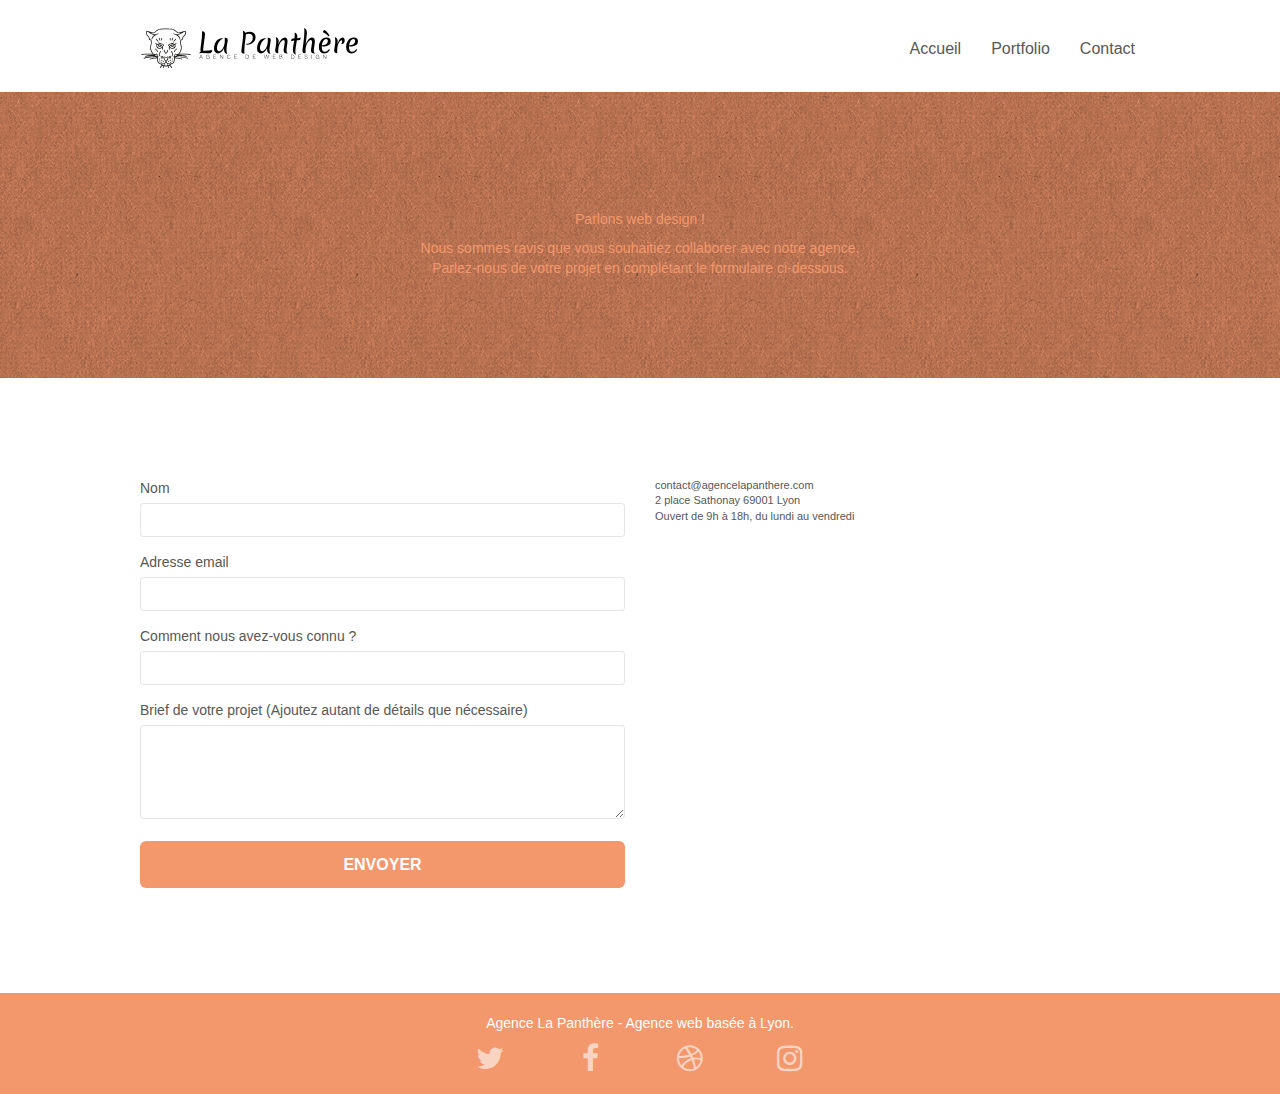
==== contact.html @ f2f7e31d "Ajout et modification" ====
<!doctype html>
<html lang="Default">

<head>
	<meta charset="utf-8">
	<meta name="keywords" content="contact, contacter, nous contacter, en savoir plus, lyon, web design ">
	<meta name="description" content="">
	<meta name="viewport" content="width=device-width, initial-scale=1.0, viewport-fit=cover">
	<link rel="shortcut icon" type="image/png" href="img/favicon.jpg">

	<link rel="stylesheet" type="text/css" href="css/bootstrap.css">
	<link rel="stylesheet" type="text/css" href="css/style.css">
	<link rel="stylesheet" type="text/css" href="css/font-awesome.css">
	<link rel="stylesheet" type="text/css" href="css/et-line.css">


	<script src="./js/jquery-2.1.0.js"></script>
	<script src="./js/bootstrap.js"></script>
	<script src="./js/blocs.js"></script>
	<script src="./js/jqBootstrapValidation.js"></script>
	<script src="./js/formHandler.js"></script>
	<title>Contact</title>


	<!-- Analytics -->

	<!-- Analytics END -->

</head>

<body>
	<!-- Principal conteneur -->
	<div class="page-container">

		<!-- bloc-0 -->
		<div class="bloc bgc-white l-bloc " id="bloc-0">
			<div class="container bloc-sm">
				<nav class="navbar row">
					<div class="navbar-header">
						<a class="navbar-brand" href="index.html"><img src="img/agence-la-panthere-monochrome.svg"
								alt="atlanta web design logo" height="40" /></a>
						<button id="nav-toggle" type="button" class="ui-navbar-toggle navbar-toggle"
							data-toggle="collapse" data-target=".navbar-1">
							<span class="sr-only">Toggle navigation</span><span class="icon-bar"></span><span
								class="icon-bar"></span><span class="icon-bar"></span>
						</button>
					</div>
					<div class="collapse navbar-collapse navbar-1 special-dropdown-nav">
						<ul class="site-navigation nav navbar-nav">
							<li>
								<a href="index.html">Accueil</a>
							</li>
							<li>
								<a href="portfolio.html">Portfolio</a>
							</li>
							<li>
								<a href="contact.html">Contact</a>
							</li>
						</ul>
					</div>
				</nav>
			</div>
		</div>
		<!-- bloc-0 END -->

		<!-- bloc-6 -->
		<div class="bloc bg-dots-bg bg-repeat bgc-atomic-tangerine d-bloc bloc-bg-texture texture-paper" id="bloc-6">
			<div class="container bloc-lg">
				<div class="row">
					<div class="col-sm-12">
						<h1 class="text-center hero-bloc-text tc-white">
							Parlons web design !
						</h1>
						<p class="text-center mg-lg tc-white tight-width-whitespace">
							Nous sommes ravis que vous souhaitiez collaborer avec notre agence.<br>
							Parlez-nous de votre projet en complétant le formulaire ci-dessous.
						</p>
					</div>
				</div>
			</div>
		</div>
		<!-- bloc-6 END -->

		<!-- bloc-7 -->
		<div class="bloc bgc-white l-bloc" id="bloc-7">
			<div class="container bloc-lg">
				<div class="row">
					<div class="col-sm-6">
						<form id="form_1" novalidate success-msg="Your message has been sent."
							fail-msg="Sorry it seems that our mail server is not responding, Sorry for the inconvenience!">
							<div class="form-group">
								<label>
									Nom
								</label>
								<input id="name" class="form-control" required />
							</div>
							<div class="form-group">
								<label>
									Adresse email
								</label>
								<input id="email" class="form-control" type="email" required />
							</div>
							<div class="form-group">
								<label>
									Comment nous avez-vous connu ?
								</label>
								<input class="form-control" type="email" required id="input_504" />
							</div>
							<div class="form-group">
								<label>
									Brief de votre projet (Ajoutez autant de détails que nécessaire)<br>
								</label><textarea id="message" class="form-control" rows="4" cols="50"
									required></textarea>
							</div>
							<button class="bloc-button btn btn-lg btn-block cta-hero btn-atomic-tangerine"
								type="submit">
								Envoyer
							</button>
						</form>
					</div>
					<div class="col-sm-6">
						<p>
							contact@agencelapanthere.com<br>2 place Sathonay 69001 Lyon<br>Ouvert de 9h à 18h, du lundi
							au vendredi<br>
						</p>
					</div>
				</div>
			</div>
		</div>
		<!-- bloc-7 END -->

		<!-- ScrollToTop Button -->
		<a class="bloc-button btn btn-d scrollToTop" onclick="scrollToTarget('1')"><span
				class="fa fa-chevron-up"></span></a>
		<!-- ScrollToTop Button END-->


		<!-- Footer - bloc-8 -->
		<div class="bloc bgc-atomic-tangerine d-bloc" id="bloc-8">
			<div class="container bloc-sm">
				<div class="row">
					<div class="col-sm-12">
						<p class="text-center white">
							Agence La Panthère - Agence web basée à Lyon.<br>
						</p>
						<div class="row row-no-gutters social">
							<div class="col-sm-3">
								<div class="text-center">
									<a class="social" href="index.html"><span class="fa fa-twitter icon-md"></span></a>
								</div>
							</div>
							<div class="col-sm-3">
								<div class="text-center">
									<a class="social" href="index.html"><span class="fa fa-facebook icon-md"></span></a>
								</div>
							</div>
							<div class="col-sm-3">
								<div class="text-center">
									<a class="social" href="index.html"><span class="fa fa-dribbble icon-md"></span></a>
								</div>
							</div>
							<div class="col-sm-3">
								<div class="text-center">
									<a class="social" href="index.html"><span
											class="fa fa-instagram icon-md"></span></a>
								</div>
							</div>
						</div>
					</div>
				</div>
			</div>
		</div>
		<!-- Footer - bloc-8 END -->

	</div>
	<!-- Principal conteneur END -->


</body>

</html>
---- css/style.css ----
body {
    margin: 0;
    padding: 0;
    background: #FFF;
    overflow-x: hidden;
    -webkit-font-smoothing: antialiased;
    -moz-osx-font-smoothing: grayscale;
}

a,
button {
    transition: all .3s ease-in-out;
    outline: none !important;
}

a:hover {
    text-decoration: none;
    cursor: pointer;
}

#page-loading-blocs-notifaction {
    position: fixed;
    top: 0;
    bottom: 0;
    width: 100%;
    z-index: 100000;
    background: #FFFFFF url("../img/pageload-spinner.gif") no-repeat center center;
}

.bloc {
    width: 100%;
    clear: both;
    background: 50% 50% no-repeat;
    padding: 0 50px;
    -webkit-background-size: cover;
    -moz-background-size: cover;
    -o-background-size: cover;
    background-size: cover;
    position: relative;
}

.bloc .container {
    padding-left: 0;
    padding-right: 0;
}

.bloc-lg {
    padding: 100px 50px;
}

.bloc-md {
    padding: 50px;
}

.bloc-sm {
    padding: 20px 50px;
}

.bg-center,
.bg-l-edge,
.bg-r-edge,
.bg-t-edge,
.bg-b-edge,
.bg-tl-edge,
.bg-bl-edge,
.bg-tr-edge,
.bg-br-edge,
.bg-repeat {
    -webkit-background-size: auto !important;
    -moz-background-size: auto !important;
    -o-background-size: auto !important;
    background-size: auto !important;
}

.bg-repeat {
    background: repeat;
}

.bg-t-edge {
    background: top no-repeat;
}

.bloc-bg-texture::before {
    content: "";
    background-size: 2px 2px;
    position: absolute;
    top: 0;
    bottom: 0;
    left: 0;
    right: 0;
}

.texture-paper::before {
    background: url("../img/texture-paper.png");
    background-size: 280px 280px;
}

.b-parallax {
    background-attachment: fixed;
}

.d-bloc {
    color: rgba(255, 255, 255, .7);
}

.d-bloc button:hover {
    color: rgba(255, 255, 255, .9);
}

.d-bloc .icon-round,
.d-bloc .icon-square,
.d-bloc .icon-rounded,
.d-bloc .icon-semi-rounded-a,
.d-bloc .icon-semi-rounded-b {
    border-color: rgba(255, 255, 255, .9);
}

.d-bloc .divider-h span {
    border-color: rgba(255, 255, 255, .2);
}

.d-bloc .a-btn,
.d-bloc .navbar a,
.d-bloc .navbar-brand,
.d-bloc a .icon-sm,
.d-bloc a .icon-md,
.d-bloc a .icon-lg,
.d-bloc a .icon-xl,
.d-bloc h1 a,
.d-bloc h2 a,
.d-bloc h3 a,
.d-bloc h4 a,
.d-bloc h5 a,
.d-bloc h6 a,
.d-bloc p a {
    color: rgba(255, 255, 255, .6);
}

.d-bloc .a-btn:hover,
.d-bloc .navbar a:hover,
.d-bloc .navbar-brand:hover,
.d-bloc a:hover .icon-sm,
.d-bloc a:hover .icon-md,
.d-bloc a:hover .icon-lg,
.d-bloc a:hover .icon-xl,
.d-bloc h1 a:hover,
.d-bloc h2 a:hover,
.d-bloc h3 a:hover,
.d-bloc h4 a:hover,
.d-bloc h5 a:hover,
.d-bloc h6 a:hover,
.d-bloc p a:hover {
    color: rgba(255, 255, 255, 1);
}

.d-bloc .navbar-toggle .icon-bar {
    background: rgba(255, 255, 255, 1);
}

.d-bloc .btn-wire,
.d-bloc .btn-wire:hover {
    color: rgba(255, 255, 255, 1);
    border-color: rgba(255, 255, 255, 1);
}

.d-bloc .panel {
    color: rgba(0, 0, 0, .5);
}

.d-bloc .panel button:hover {
    color: rgba(0, 0, 0, .7);
}

.d-bloc .panel icon {
    border-color: rgba(0, 0, 0, .7);
}

.d-bloc .panel .divider-h span {
    border-color: rgba(0, 0, 0, .1);
}

.d-bloc .panel .a-btn {
    color: rgba(0, 0, 0, .6);
}

.d-bloc .panel .a-btn:hover {
    color: rgba(0, 0, 0, 1);
}

.d-bloc .panel .btn-wire,
.d-bloc .panel .btn-wire:hover {
    color: rgba(0, 0, 0, .7);
    border-color: rgba(0, 0, 0, .3);
}

.d-bloc .panel,
.l-bloc {
    color: rgba(0, 0, 0, .5);
}

.d-bloc .panel button:hover,
.l-bloc button:hover {
    color: rgba(0, 0, 0, .7);
}

.l-bloc .icon-round,
.l-bloc .icon-square,
.l-bloc .icon-rounded,
.l-bloc .icon-semi-rounded-a,
.l-bloc .icon-semi-rounded-b {
    border-color: rgba(0, 0, 0, .7);
}

.d-bloc .panel .divider-h span,
.l-bloc .divider-h span {
    border-color: rgba(0, 0, 0, .1);
}

.d-bloc .panel .a-btn,
.l-bloc .a-btn,
.l-bloc .navbar a,
.l-bloc .navbar-brand,
.l-bloc a .icon-sm,
.l-bloc a .icon-md,
.l-bloc a .icon-lg,
.l-bloc a .icon-xl,
.l-bloc h1 a,
.l-bloc h2 a,
.l-bloc h3 a,
.l-bloc h4 a,
.l-bloc h5 a,
.l-bloc h6 a,
.l-bloc p a {
    color: rgba(0, 0, 0, .6);
}

.d-bloc .panel .a-btn:hover,
.l-bloc .a-btn:hover,
.l-bloc .navbar a:hover,
.l-bloc .navbar-brand:hover,
.l-bloc a:hover .icon-sm,
.l-bloc a:hover .icon-md,
.l-bloc a:hover .icon-lg,
.l-bloc a:hover .icon-xl,
.l-bloc h1 a:hover,
.l-bloc h2 a:hover,
.l-bloc h3 a:hover,
.l-bloc h4 a:hover,
.l-bloc h5 a:hover,
.l-bloc h6 a:hover,
.l-bloc p a:hover {
    color: rgba(0, 0, 0, 1);
}

.l-bloc .navbar-toggle .icon-bar {
    color: rgba(0, 0, 0, .6);
}

.d-bloc .panel .btn-wire,
.d-bloc .panel .btn-wire:hover,
.l-bloc .btn-wire,
.l-bloc .btn-wire:hover {
    color: rgba(0, 0, 0, .7);
    border-color: rgba(0, 0, 0, .3);
}

.voffset {
    margin-top: 30px;
}

.voffset-lg {
    margin-top: 80px;
}

.row-no-gutters {
    margin-right: 0;
    margin-left: 0;
}

.row.row-no-gutters>[class^="col-"],
.row.row-no-gutters>[class*=" col-"] {
    padding-right: 0;
    padding-left: 0;
}

#bloc-1-hero h1 {
    font-size: 32px;
}

.navbar {
    margin-bottom: 0;
    z-index: 1;
}

.navbar-brand {
    height: auto;
    padding: 3px 15px;
    font-size: 25px;
    font-weight: normal;
    font-weight: 600;
    line-height: 44px;
}

.navbar-brand img {
    max-height: 200px;
    margin: 0 5px 0 0;
    display: inline;
}

.navbar-brand img[src$=svg] {
    min-width: 100px;
}

.nav-center .navbar-brand img {
    margin: 0;
}

.navbar .nav {
    padding-top: 2px;
    margin-right: -16px;
    float: right;
    z-index: 1;
}

.nav>li {
    float: left;
    margin-top: 4px;
    font-size: 16px;
}

.navbar-nav .open .dropdown-menu>li>a {
    text-align: inherit;
}

.nav>li a:hover,
.nav>li a:focus {
    background: transparent;
}

.navbar-toggle {
    margin: 10px 10px 0 0;
    border: 0px;
}

.navbar-toggle:hover {
    background: transparent !important;
}

.navbar-toggle .icon-bar {
    background-color: rgba(0, 0, 0, .5);
    width: 26px;
}

.nav-invert .navbar .nav {
    float: left;
}

.nav-invert .navbar-header,
.nav-invert .navbar-brand {
    float: right;
    position: relative;
    z-index: 2;
}

@media (min-width: 768px) {
    .site-navigation {
        position: absolute;
        top: 50%;
        right: 20px;
        transform: translate(0, -50%);
        -webkit-transform: translateY(-50%);
    }

    .nav>li .dropdown-menu a,
    .nav>li .dropdown-menu a:hover {
        color: #484848;
    }

    .nav-invert .site-navigation {
        left: 0;
        right: 0;
    }

    .nav-center {
        text-align: center;
    }

    .nav-center .navbar-header {
        width: 100%;
    }

    .nav-center .navbar-header,
    .nav-center .navbar-brand,
    .nav-center .nav>li {
        float: none;
        display: inline-block;
    }

    .nav-center .site-navigation {
        position: relative;
        width: 100%;
        right: 0;
        margin-right: 0px;
        margin-top: 20px;
    }

    .nav-center.mini-nav .navbar-toggle {
        float: none;
        margin: 10px auto 0;
    }
}

.nav>li>.dropdown a {
    background: none !important;
    display: block;
    padding: 14px 15px;
}

nav .caret {
    margin: 0 5px;
}

.dropdown-menu .dropdown-menu {
    top: -8px;
    left: 100%;
}

.dropdown-menu .dropmenu-flow-right {
    top: 100%;
    left: 0;
    margin-left: -1px;
    border-top-left-radius: 0;
    border-top-right-radius: 0;
}

.dropdown-menu .dropdown span {
    border: 4px solid black;
    border-top-color: transparent;
    border-right-color: transparent;
    border-bottom-color: transparent;
    margin: 6px -5px 0 0 !important;
    float: right;
}

.mg-md {
    margin-top: 10px;
    margin-bottom: 20px;
}

.mg-lg {
    margin-top: 10px;
    margin-bottom: 40px;
}

.btn {
    margin: 0 5px 5px 0;
}

.btn.pull-right {
    margin: 0 0 5px 5px;
}

.btn-d,
.btn-d:hover,
.btn-d:focus {
    color: #FFF;
    background: rgba(0, 0, 0, .3);
}

button {
    outline: none !important;
}

.btn-rd {
    border-radius: 40px;
}

.btn-clean {
    border: 1px solid rgba(0, 0, 0, .08);
    border-bottom-color: rgba(0, 0, 0, .1);
    text-shadow: 0 1px 0 rgba(0, 0, 1, .1);
    box-shadow: 0 1px 3px rgba(0, 0, 1, .25), inset 0 1px 0 0 rgba(255, 255, 255, .15);
}

.icon-md {
    font-size: 30px !important;
}

.icon-lg {
    font-size: 60px !important;
}

.sm-shadow {
    text-shadow: 0 1px 2px rgba(0, 0, 0, .3);
}

.panel-sq,
.panel-sq .panel-heading,
.panel-sq .panel-footer {
    border-radius: 0;
}

.panel-rd {
    border-radius: 30px;
}

.panel-rd .panel-heading {
    border-radius: 29px 29px 0 0;
}

.panel-rd .panel-footer {
    border-radius: 0 0 29px 29px;
}

.form-control {
    border-color: rgba(0, 0, 0, .1);
    box-shadow: none;
}

.scrollToTop {
    width: 40px;
    height: 40px;
    position: fixed;
    bottom: 20px;
    right: 20px;
    opacity: 0;
    z-index: 500;
    transition: all .3s ease-in-out;
}

.scrollToTop span {
    margin-top: 6px;
}

.showScrollTop {
    font-size: 14px;
    opacity: 1;
}

a[data-lightbox] {
    position: relative;
    display: block;
    text-align: center;
}

a[data-lightbox]:hover::before {
    content: "+";
    font-family: "HelveticaNeue-Light", "Helvetica Neue Light", "Helvetica Neue", Helvetica, Arial;
    font-size: 32px;
    width: 50px;
    height: 50px;
    margin-left: -25px;
    border-radius: 50%;
    background: rgba(0, 0, 0, .6);
    color: #FFF;
    font-weight: 100;
    z-index: 1;
    position: absolute;
    top: 50%;
    transform: translateY(-50%);
    -webkit-transform: translateY(-50%);
}

a[data-lightbox]:hover img {
    opacity: 0.6;
    -webkit-animation-fill-mode: none;
    animation-fill-mode: none;
}

#lightbox-modal {
    display: flex;
    align-items: center;
}

#lightbox-modal .modal-dialog {
    width: 90%;
    max-width: 900px;
    margin: 0 auto 0;
}

#lightbox-modal .modal-dialog img {
    max-height: 90vh;
    margin: 0 auto;
}

.lightbox-caption {
    padding: 20px;
    color: #FFF;
    background: rgba(0, 0, 0, .5);
    position: absolute;
    left: 15px;
    right: 15px;
    bottom: 5px;
}

.close-lightbox {
    color: #FFF;
    font-size: 30px;
    position: absolute;
    top: 20px;
    right: 20px;
    z-index: 20;
    background: rgba(0, 0, 0, .5);
    border: none;
    line-height: 30px;
    padding: 0 9px 5px;
    opacity: 0.3;
}

.close-lightbox:hover,
.next-lightbox:hover,
.prev-lightbox:hover {
    opacity: 1.0;
    color: #FFF;
}

.next-lightbox,
.prev-lightbox {
    font-size: 20px;
    color: rgba(255, 255, 255, .9);
    background: rgba(0, 0, 0, .5);
    transition: all .2s ease-in-out;
    position: absolute;
    top: 45%;
    z-index: 1;
    opacity: 0.4;
}

.next-lightbox {
    padding: 6px 8px 1px 13px;
    right: 25px;
}

.prev-lightbox {
    padding: 6px 13px 1px 10px;
    left: 25px;
}

.snapshot-lb .modal-body {
    padding-bottom: 45px;
}

.snapshot-lb .lightbox-caption {
    padding: 0;
    color: rgba(0, 0, 0, .5);
    background: none;
}

h1,
h2,
h3,
h4,
h5,
h6,
p,
label,
.btn,
a {
    font-family: "helvetica";
    font-weight: 400;
    color: #575757 !important;
}

.container {
    max-width: 1000px;
}

.hero-bloc-text {
    font-size: 38px;
}

.hero-bloc-text-sub {
    font-size: 36px;
}

.statement-bloc-text {
    line-height: 26px;
    font-style: italic;
    font-size: 20px;
    text-align: center;
    font-weight: lighter;
    max-width: 520px;
    margin: auto auto auto auto;
}

p {
    font-size: 11px;
}

.tight-width-whitespace {
    max-width: 600px;
    margin: auto auto auto auto;
}

.h1 {
    font-size: 20px;
    font-family: "Open Sans";
}

.cta-hero {
    margin-top: 22px;
    color: #FFFFFF !important;
    text-transform: uppercase;
    padding: 12px 28px 12px 28px;
    font-size: 16px;
    font-weight: 700;
}

.social {
    max-width: 400px;
    margin: auto auto auto auto;
}

h2 {
    font-size: 22px;
    line-height: 1.4em;
}

h3 {
    font-size: 15px;
    text-transform: uppercase;
    font-weight: 700;
    color: #333333 !important;
}

.med-width-whitespace {
    max-width: 800px;
    margin: auto auto auto auto;
    box-shadow: 0px 0px 0px #000000;
}

h1 {
    color: #333333 !important;
}

h4 {
    color: #333333 !important;
}

.icons {
    margin-bottom: 14px;
    margin-top: 24px;
}

.white {
    color: #FFFFFF !important;
}

.portfolio-thumb {
    margin-bottom: 24px;
}

.portfolio-row {
    margin-bottom: 44px;
    margin-top: 50px;
}

.avatar {
    box-shadow: 0px 4px 9px rgba(0, 0, 0, 0.3);
}

.black-background {
    background-color: rgba(165, 147, 99, 0.7);
    padding: 40px 40px 40px 40px;
}

.bold-link {
    font-weight: 900;
    text-decoration: underline !important;
}

.bgc-white {
    background-color: #FFFFFF;
}

.bgc-dark-slate-blue {
    background-color: #364577;
}

.bgc-atomic-tangerine {
    background-color: #F3976C;
}

.tc-white {
    color: #F3976C !important;
}

.btn-atomic-tangerine {
    background: #F3976C;
    color: #FFFFFF !important;
}

.btn-atomic-tangerine:hover {
    background: #c27956 !important;
    color: #FFFFFF !important;
}

.ltc-white {
    color: #FFFFFF !important;
}

.ltc-white:hover {
    color: #cccccc !important;
}

.ltc-atomic-tangerine {
    color: #F3976C !important;
}

.ltc-atomic-tangerine:hover {
    color: #c27956 !important;
}

.icon-dark-slate-blue {
    color: #364577 !important;
    border-color: #364577 !important;
}

.bg-dots-bg {
    background-image: url("../img/dots-bg.png");
}

.bg-lines-h2-bg {
    background-image: url("../img/lines-h2-bg.png");
}

.bg-banniere {
    background-image: url("../img/agence-la-panthere.jpg");
}

.bg-presentation {
    background-image: url("../img/image-de-presentation.bmp");
}

@media (max-width: 1024px) {
    .bloc {
        padding-left: 20px;
        padding-right: 20px;
    }

    .bloc.full-width-bloc,
    .bloc-tile-2.full-width-bloc .container,
    .bloc-tile-3.full-width-bloc .container,
    .bloc-tile-4.full-width-bloc .container {
        padding-left: 0;
        padding-right: 0;
    }
}

@media (max-width: 992px) and (min-width: 768px) {
    .navbar .nav {
        max-width: 80%
    }

    .nav-center.navbar .nav {
        max-width: 100%
    }
}

@media only screen and (min-device-width: 768px) and (max-device-width: 1024px) and (orientation: landscape) {
    .b-parallax {
        background-attachment: scroll;
    }
}

@media only screen and (min-device-width: 1024px) and (max-device-width: 1366px) and (-webkit-min-device-pixel-ratio: 1.5) {
    .b-parallax {
        background-attachment: scroll;
    }
}

@media (max-width: 991px) {
    .container {
        width: 100%;
    }

    .b-parallax {
        background-attachment: scroll;
    }

    .page-container,
    #hero-bloc {
        overflow-x: hidden;
        position: relative;
    }

    .bloc {
        padding-left: constant(safe-area-inset-left);
        padding-right: constant(safe-area-inset-right);
    }

    .bloc-group,
    .bloc-group .bloc {
        display: block;
        width: 100%;
    }

    .bloc-fill-screen .fill-bloc-top-edge,
    .bloc-fill-screen .fill-bloc-bottom-edge {
        padding: 0 20px;
        padding-left: constant(safe-area-inset-left);
        padding-right: constant(safe-area-inset-right);
    }
}

@media (max-width: 767px) {
    .page-container {
        overflow-x: hidden;
        position: relative;
    }

    h1,
    h2,
    h3,
    h4,
    h5,
    h6,
    p,
    #disqus_thread {
        padding-left: 10px !important;
        padding-right: 10px !important;
    }

    .b-parallax {
        background-attachment: scroll;
    }

    .navbar .nav {
        padding-top: 0;
        border-top: 1px solid rgba(0, 0, 0, .2);
        float: none !important;
    }

    .navbar.row {
        margin-left: 0;
        margin-right: 0;
    }

    .site-navigation {
        position: inherit;
        transform: none;
        -webkit-transform: none;
        -ms-transform: none;
    }

    .nav>li {
        margin-top: 0;
        border-bottom: 1px solid rgba(0, 0, 0, .1);
        background: rgba(0, 0, 0, .05);
        text-align: left;
        padding-left: 15px;
        width: 100%;
    }

    .nav>li:hover {
        background: rgba(0, 0, 0, .08);
    }

    .dropdown .dropdown a .caret {
        float: none;
        margin: 5px 0 0 10px !important;
        border: 4px solid black;
        border-bottom-color: transparent;
        border-right-color: transparent;
        border-left-color: transparent;
    }

    #hero-bloc .navbar .nav {
        background: rgba(0, 0, 0, .8);
    }

    #hero-bloc .navbar .nav a {
        color: rgba(255, 255, 255, .6);
    }

    .hero {
        padding: 50px 0;
    }

    .hero-nav {
        left: -1px;
        right: -1px;
    }

    .navbar-collapse {
        padding: 0;
        overflow-x: hidden;
        -webkit-box-shadow: none;
        box-shadow: none;
    }

    .navbar-brand img {
        max-height: 40px;
        width: auto;
    }

    .nav-invert .navbar-header {
        float: none;
        width: 100%;
    }

    .nav-invert .navbar-toggle {
        float: left;
        margin-left: 10px;
    }

    .bloc {
        padding-left: 0;
        padding-right: 0;
    }

    .bloc-xxl,
    .bloc-xl,
    .bloc-lg {
        padding: 40px 0;
    }

    .bloc-sm,
    .bloc-md {
        padding-left: 0;
        padding-right: 0;
    }

    .bloc-tile-2 .container,
    .bloc-tile-3 .container,
    .bloc-tile-4 .container,
    .bloc-fill-screen .fill-bloc-top-edge,
    .bloc-fill-screen .fill-bloc-bottom-edge {
        padding-left: 0;
        padding-right: 0;
    }

    .a-block {
        padding: 0 10px;
    }

    .btn-dwn {
        display: none;
    }

    .voffset {
        margin-top: 5px;
    }

    .voffset-md {
        margin-top: 20px;
    }

    .voffset-lg {
        margin-top: 30px;
    }

    form {
        padding: 5px;
    }

    .close-lightbox {
        display: inline-block;
    }

    .blocsapp-device-iphone5 {
        background-size: 216px 425px;
        padding-top: 60px;
        width: 216px;
        height: 425px;
    }

    .blocsapp-device-iphone5 img {
        width: 180px;
        height: 320px;
    }
}

@media (max-width: 400px) {
    .bloc {
        padding-left: 0;
        padding-right: 0;
    }
}

@media (max-width: 767px) {
    .bloc-mob-center-text {
        text-align: center;
    }
}

.citation{
    font-size: 22px;
}

.text-center{
    font-size: 1em;
}
---- css/et-line.css ----
@font-face {
    font-family: et-line;
    src: url(../fonts/et-line.eot);
    src: url(../fonts/et-line.eot?#iefix) format('embedded-opentype'), url(../fonts/et-line.woff) format('woff'), url(../fonts/et-line.ttf) format('truetype'), url(../fonts/et-line.svg#et-line) format('svg');
    font-weight: 400;
    font-style: normal
}

.et-icon-adjustments,
.et-icon-alarmclock,
.et-icon-anchor,
.et-icon-aperture,
.et-icon-attachment,
.et-icon-bargraph,
.et-icon-basket,
.et-icon-beaker,
.et-icon-bike,
.et-icon-book-open,
.et-icon-briefcase,
.et-icon-browser,
.et-icon-calendar,
.et-icon-camera,
.et-icon-caution,
.et-icon-chat,
.et-icon-circle-compass,
.et-icon-clipboard,
.et-icon-clock,
.et-icon-cloud,
.et-icon-compass,
.et-icon-desktop,
.et-icon-dial,
.et-icon-document,
.et-icon-documents,
.et-icon-download,
.et-icon-dribbble,
.et-icon-edit,
.et-icon-envelope,
.et-icon-expand,
.et-icon-facebook,
.et-icon-flag,
.et-icon-focus,
.et-icon-gears,
.et-icon-genius,
.et-icon-gift,
.et-icon-global,
.et-icon-globe,
.et-icon-googleplus,
.et-icon-grid,
.et-icon-happy,
.et-icon-hazardous,
.et-icon-heart,
.et-icon-hotairballoon,
.et-icon-hourglass,
.et-icon-key,
.et-icon-laptop,
.et-icon-layers,
.et-icon-lifesaver,
.et-icon-lightbulb,
.et-icon-linegraph,
.et-icon-linkedin,
.et-icon-lock,
.et-icon-magnifying-glass,
.et-icon-map,
.et-icon-map-pin,
.et-icon-megaphone,
.et-icon-mic,
.et-icon-mobile,
.et-icon-newspaper,
.et-icon-notebook,
.et-icon-paintbrush,
.et-icon-paperclip,
.et-icon-pencil,
.et-icon-phone,
.et-icon-picture,
.et-icon-pictures,
.et-icon-piechart,
.et-icon-presentation,
.et-icon-pricetags,
.et-icon-printer,
.et-icon-profile-female,
.et-icon-profile-male,
.et-icon-puzzle,
.et-icon-quote,
.et-icon-recycle,
.et-icon-refresh,
.et-icon-ribbon,
.et-icon-rss,
.et-icon-sad,
.et-icon-scissors,
.et-icon-scope,
.et-icon-search,
.et-icon-shield,
.et-icon-speedometer,
.et-icon-strategy,
.et-icon-streetsign,
.et-icon-tablet,
.et-icon-target,
.et-icon-telescope,
.et-icon-toolbox,
.et-icon-tools,
.et-icon-tools-2,
.et-icon-trophy,
.et-icon-tumblr,
.et-icon-twitter,
.et-icon-upload,
.et-icon-video,
.et-icon-wallet,
.et-icon-wine {
    font-family: et-line;
    speak: none;
    font-style: normal;
    font-weight: 400;
    font-variant: normal;
    text-transform: none;
    line-height: 1;
    -webkit-font-smoothing: antialiased;
    -moz-osx-font-smoothing: grayscale;
    display: inline-block
}

.et-icon-mobile:before {
    content: "\e000"
}

.et-icon-laptop:before {
    content: "\e001"
}

.et-icon-desktop:before {
    content: "\e002"
}

.et-icon-tablet:before {
    content: "\e003"
}

.et-icon-phone:before {
    content: "\e004"
}

.et-icon-document:before {
    content: "\e005"
}

.et-icon-documents:before {
    content: "\e006"
}

.et-icon-search:before {
    content: "\e007"
}

.et-icon-clipboard:before {
    content: "\e008"
}

.et-icon-newspaper:before {
    content: "\e009"
}

.et-icon-notebook:before {
    content: "\e00a"
}

.et-icon-book-open:before {
    content: "\e00b"
}

.et-icon-browser:before {
    content: "\e00c"
}

.et-icon-calendar:before {
    content: "\e00d"
}

.et-icon-presentation:before {
    content: "\e00e"
}

.et-icon-picture:before {
    content: "\e00f"
}

.et-icon-pictures:before {
    content: "\e010"
}

.et-icon-video:before {
    content: "\e011"
}

.et-icon-camera:before {
    content: "\e012"
}

.et-icon-printer:before {
    content: "\e013"
}

.et-icon-toolbox:before {
    content: "\e014"
}

.et-icon-briefcase:before {
    content: "\e015"
}

.et-icon-wallet:before {
    content: "\e016"
}

.et-icon-gift:before {
    content: "\e017"
}

.et-icon-bargraph:before {
    content: "\e018"
}

.et-icon-grid:before {
    content: "\e019"
}

.et-icon-expand:before {
    content: "\e01a"
}

.et-icon-focus:before {
    content: "\e01b"
}

.et-icon-edit:before {
    content: "\e01c"
}

.et-icon-adjustments:before {
    content: "\e01d"
}

.et-icon-ribbon:before {
    content: "\e01e"
}

.et-icon-hourglass:before {
    content: "\e01f"
}

.et-icon-lock:before {
    content: "\e020"
}

.et-icon-megaphone:before {
    content: "\e021"
}

.et-icon-shield:before {
    content: "\e022"
}

.et-icon-trophy:before {
    content: "\e023"
}

.et-icon-flag:before {
    content: "\e024"
}

.et-icon-map:before {
    content: "\e025"
}

.et-icon-puzzle:before {
    content: "\e026"
}

.et-icon-basket:before {
    content: "\e027"
}

.et-icon-envelope:before {
    content: "\e028"
}

.et-icon-streetsign:before {
    content: "\e029"
}

.et-icon-telescope:before {
    content: "\e02a"
}

.et-icon-gears:before {
    content: "\e02b"
}

.et-icon-key:before {
    content: "\e02c"
}

.et-icon-paperclip:before {
    content: "\e02d"
}

.et-icon-attachment:before {
    content: "\e02e"
}

.et-icon-pricetags:before {
    content: "\e02f"
}

.et-icon-lightbulb:before {
    content: "\e030"
}

.et-icon-layers:before {
    content: "\e031"
}

.et-icon-pencil:before {
    content: "\e032"
}

.et-icon-tools:before {
    content: "\e033"
}

.et-icon-tools-2:before {
    content: "\e034"
}

.et-icon-scissors:before {
    content: "\e035"
}

.et-icon-paintbrush:before {
    content: "\e036"
}

.et-icon-magnifying-glass:before {
    content: "\e037"
}

.et-icon-circle-compass:before {
    content: "\e038"
}

.et-icon-linegraph:before {
    content: "\e039"
}

.et-icon-mic:before {
    content: "\e03a"
}

.et-icon-strategy:before {
    content: "\e03b"
}

.et-icon-beaker:before {
    content: "\e03c"
}

.et-icon-caution:before {
    content: "\e03d"
}

.et-icon-recycle:before {
    content: "\e03e"
}

.et-icon-anchor:before {
    content: "\e03f"
}

.et-icon-profile-male:before {
    content: "\e040"
}

.et-icon-profile-female:before {
    content: "\e041"
}

.et-icon-bike:before {
    content: "\e042"
}

.et-icon-wine:before {
    content: "\e043"
}

.et-icon-hotairballoon:before {
    content: "\e044"
}

.et-icon-globe:before {
    content: "\e045"
}

.et-icon-genius:before {
    content: "\e046"
}

.et-icon-map-pin:before {
    content: "\e047"
}

.et-icon-dial:before {
    content: "\e048"
}

.et-icon-chat:before {
    content: "\e049"
}

.et-icon-heart:before {
    content: "\e04a"
}

.et-icon-cloud:before {
    content: "\e04b"
}

.et-icon-upload:before {
    content: "\e04c"
}

.et-icon-download:before {
    content: "\e04d"
}

.et-icon-target:before {
    content: "\e04e"
}

.et-icon-hazardous:before {
    content: "\e04f"
}

.et-icon-piechart:before {
    content: "\e050"
}

.et-icon-speedometer:before {
    content: "\e051"
}

.et-icon-global:before {
    content: "\e052"
}

.et-icon-compass:before {
    content: "\e053"
}

.et-icon-lifesaver:before {
    content: "\e054"
}

.et-icon-clock:before {
    content: "\e055"
}

.et-icon-aperture:before {
    content: "\e056"
}

.et-icon-quote:before {
    content: "\e057"
}

.et-icon-scope:before {
    content: "\e058"
}

.et-icon-alarmclock:before {
    content: "\e059"
}

.et-icon-refresh:before {
    content: "\e05a"
}

.et-icon-happy:before {
    content: "\e05b"
}

.et-icon-sad:before {
    content: "\e05c"
}

.et-icon-facebook:before {
    content: "\e05d"
}

.et-icon-twitter:before {
    content: "\e05e"
}

.et-icon-googleplus:before {
    content: "\e05f"
}

.et-icon-rss:before {
    content: "\e060"
}

.et-icon-tumblr:before {
    content: "\e061"
}

.et-icon-linkedin:before {
    content: "\e062"
}

.et-icon-dribbble:before {
    content: "\e063"
}
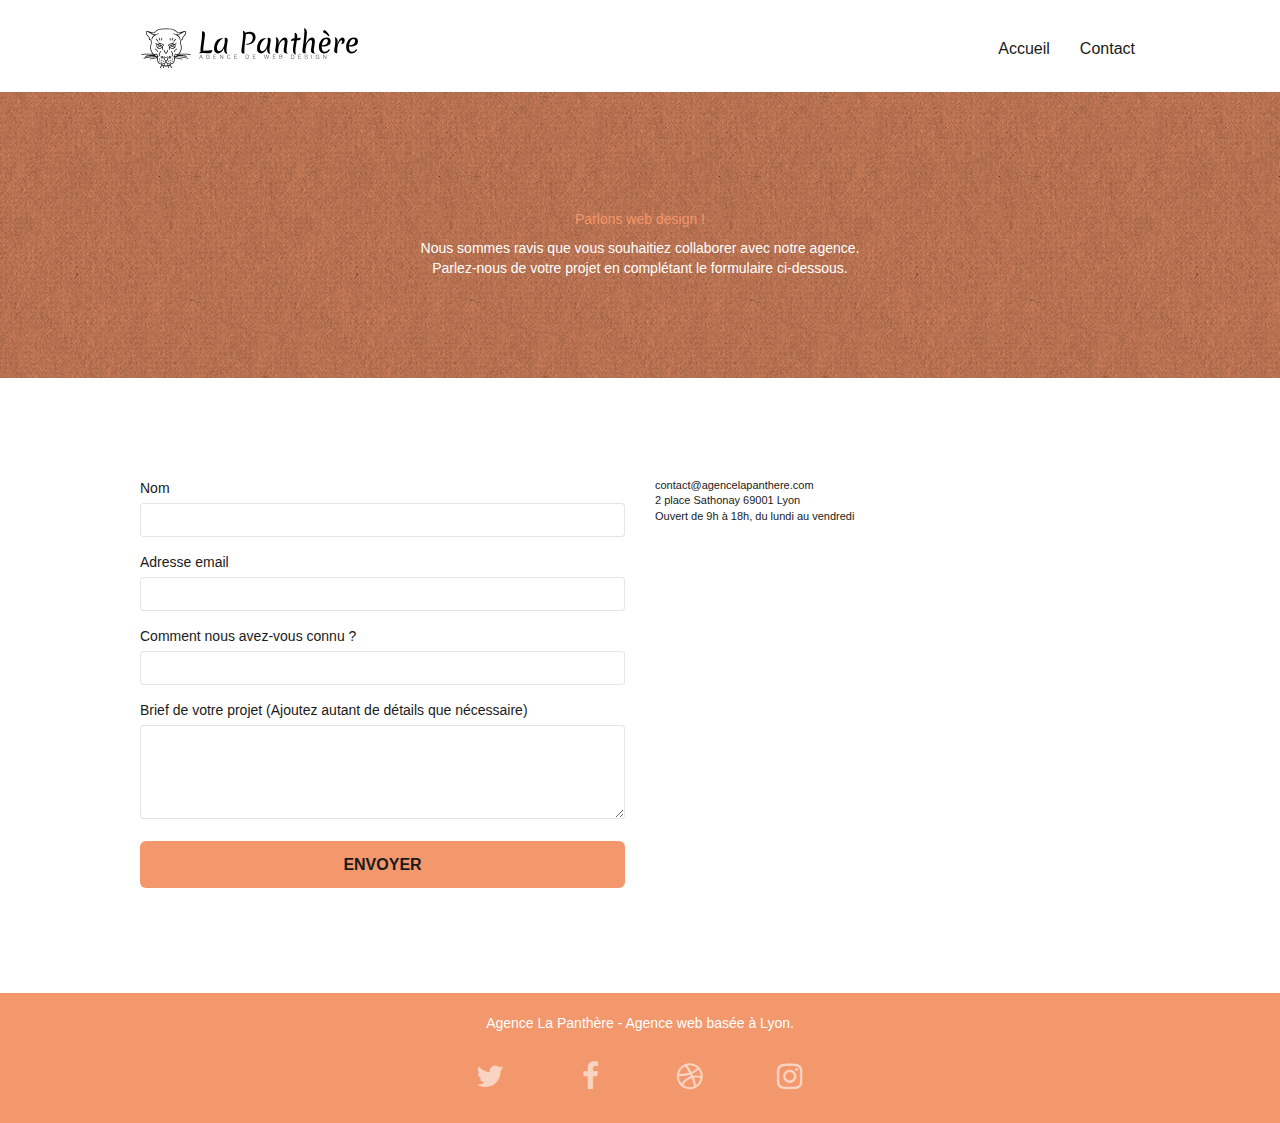
==== commit 211964a4: "Modif description" ====
--- a/contact.html
+++ b/contact.html
@@ -3,8 +3,8 @@
 
 <head>
 	<meta charset="utf-8">
-	<meta name="keywords" content="contact, contacter, nous contacter, en savoir plus, lyon, web design ">
-	<meta name="description" content="">
+	<meta name="description"
+		content="Redonnez vie aux sites web de vos entreprises ! La Panthère est une agence web basée sur Lyon. Son but : Aider les entreprises à devenir attractives et visibles sur le net. Remplissez notre formulaire de contact et nous vous répondrons aussi vite que possible !">
 	<meta name="viewport" content="width=device-width, initial-scale=1.0, viewport-fit=cover">
 	<link rel="shortcut icon" type="image/png" href="img/favicon.jpg">
 
@@ -49,9 +49,6 @@
 						<ul class="site-navigation nav navbar-nav">
 							<li>
 								<a href="index.html">Accueil</a>
-							</li>
-							<li>
-								<a href="portfolio.html">Portfolio</a>
 							</li>
 							<li>
 								<a href="contact.html">Contact</a>
--- a/css/style.css
+++ b/css/style.css
@@ -334,7 +334,8 @@
 
 .nav>li a:hover,
 .nav>li a:focus {
-    background: transparent;
+    background: #F3976C;
+    border-radius: 30px;
 }
 
 .navbar-toggle {
@@ -407,6 +408,10 @@
     .nav-center.mini-nav .navbar-toggle {
         float: none;
         margin: 10px auto 0;
+    }
+
+    .col-sm-3{
+        font-size: 3em;
     }
 }
 
@@ -658,7 +663,7 @@
 a {
     font-family: "helvetica";
     font-weight: 400;
-    color: #575757 !important;
+    color: #1A1A1A !important;
 }
 
 .container {
@@ -782,17 +787,22 @@
 }
 
 .tc-white {
+    color: #FFFFFF !important;
+ }
+
+ .text-center.hero-bloc-text.tc-white{
     color: #F3976C !important;
-}
+
+ }
 
 .btn-atomic-tangerine {
     background: #F3976C;
-    color: #FFFFFF !important;
+    color: #1A1A1A !important;
 }
 
 .btn-atomic-tangerine:hover {
     background: #c27956 !important;
-    color: #FFFFFF !important;
+    color: #1A1A1A !important;
 }
 
 .ltc-white {
@@ -800,7 +810,7 @@
 }
 
 .ltc-white:hover {
-    color: #cccccc !important;
+    color: #000000 !important;
 }
 
 .ltc-atomic-tangerine {
@@ -829,7 +839,7 @@
 }
 
 .bg-presentation {
-    background-image: url("../img/image-de-presentation.bmp");
+    background-image: url("../img/image-de-presentation.jpg");
 }
 
 @media (max-width: 1024px) {
@@ -1069,6 +1079,19 @@
         width: 180px;
         height: 320px;
     }
+
+    .row.row-no-gutters.social{
+        display: flex;
+        flex-direction: row;
+        justify-content: space-between;
+        margin-top: 20px;
+        margin-bottom: 30px;
+    }
+
+    .col-sm-4{
+        margin-left: 20px;
+    }
+
 }
 
 @media (max-width: 400px) {
@@ -1090,4 +1113,17 @@
 
 .text-center{
     font-size: 1em;
+}
+
+.mg-md{
+    font-size: 1.1em;
+}
+
+.portfolio-row img{
+    width: 100%;
+    height: 100%;
+}
+
+.mg-md.text-center.tc-white{
+    font-size: 1.6em;
 }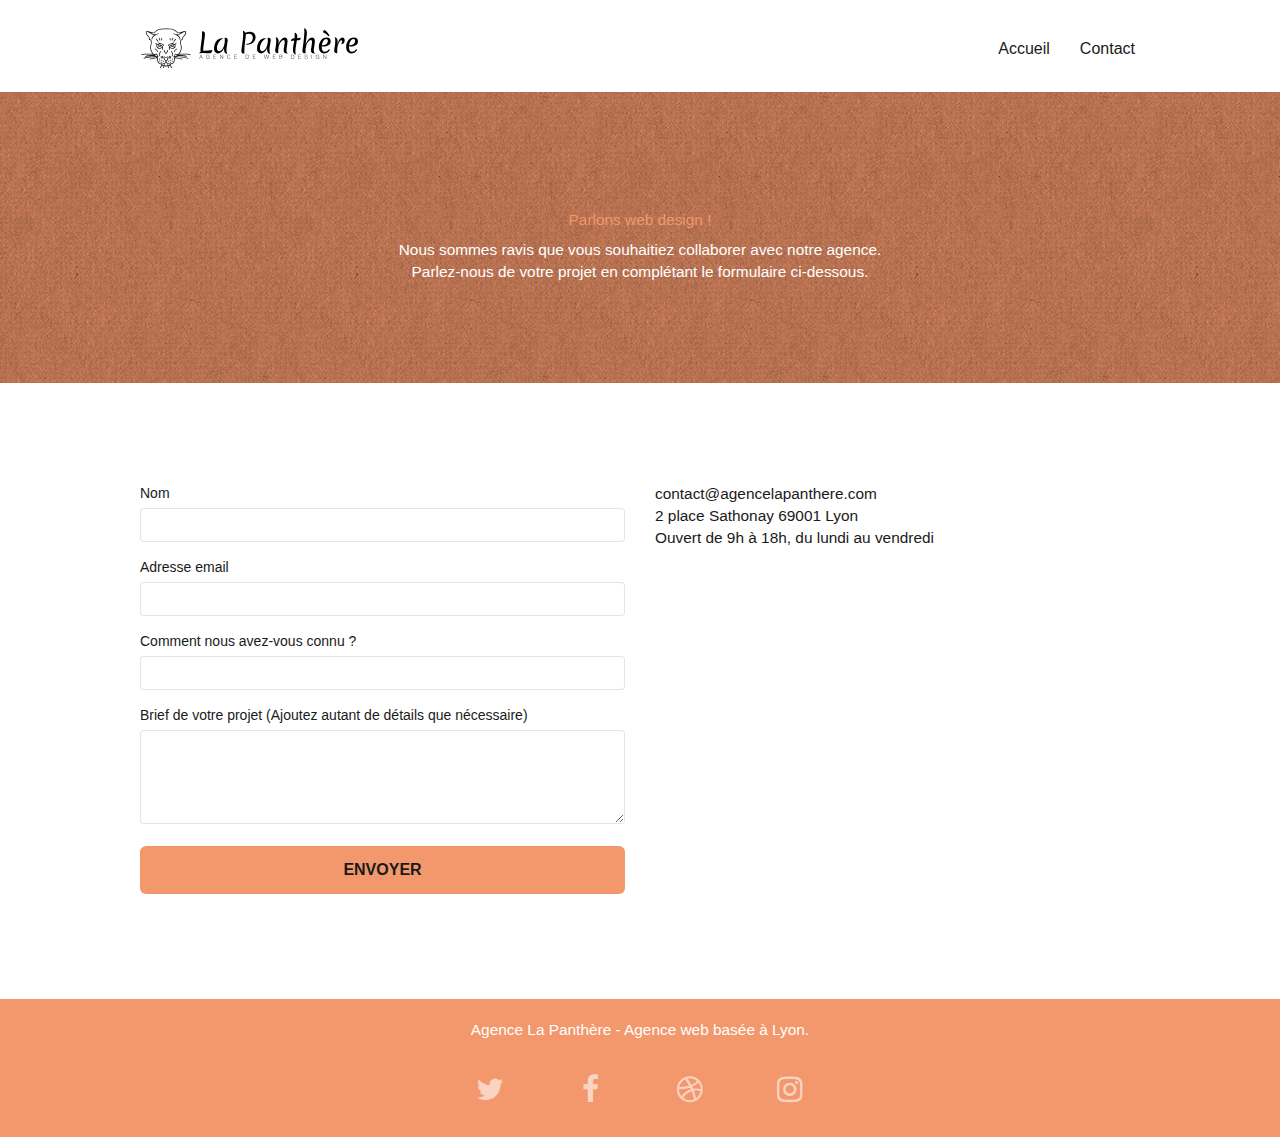
==== commit 77bb23b2: "Modification" ====
--- a/contact.html
+++ b/contact.html
@@ -1,10 +1,11 @@
 <!doctype html>
-<html lang="Default">
+<html lang="fr">
 
 <head>
 	<meta charset="utf-8">
-	<meta name="description"
-		content="Redonnez vie aux sites web de vos entreprises ! La Panthère est une agence web basée sur Lyon. Son but : Aider les entreprises à devenir attractives et visibles sur le net. Remplissez notre formulaire de contact et nous vous répondrons aussi vite que possible !">
+	<meta name="description" content="Redonnez vie aux sites web de vos entreprises ! La Panthère est une agence web basée sur Lyon. 
+		Aide les entreprises à devenir attractives et visibles sur le net. 
+		Remplissez notre formulaire de contact et nous vous répondrons aussi vite que possible !">
 	<meta name="viewport" content="width=device-width, initial-scale=1.0, viewport-fit=cover">
 	<link rel="shortcut icon" type="image/png" href="img/favicon.jpg">
 
@@ -83,8 +84,8 @@
 			<div class="container bloc-lg">
 				<div class="row">
 					<div class="col-sm-6">
-						<form id="form_1" novalidate success-msg="Your message has been sent."
-							fail-msg="Sorry it seems that our mail server is not responding, Sorry for the inconvenience!">
+						<form id="form_1" novalidate data-success-msg="Your message has been sent."
+							data-fail-msg="Sorry it seems that our mail server is not responding, Sorry for the inconvenience!">
 							<div class="form-group">
 								<label>
 									Nom
@@ -101,7 +102,7 @@
 								<label>
 									Comment nous avez-vous connu ?
 								</label>
-								<input class="form-control" type="email" required id="input_504" />
+								<input class="form-control" required id="input_504" />
 							</div>
 							<div class="form-group">
 								<label>
--- a/css/style.css
+++ b/css/style.css
@@ -1109,6 +1109,7 @@
 
 .citation{
     font-size: 22px;
+    font-style: italic;
 }
 
 .text-center{
@@ -1126,4 +1127,12 @@
 
 .mg-md.text-center.tc-white{
     font-size: 1.6em;
+}
+
+.col-sm-12, .col-sm-6 p{
+    font-size: 1.1em;
+}
+
+.font{
+    font-size: 22px;
 }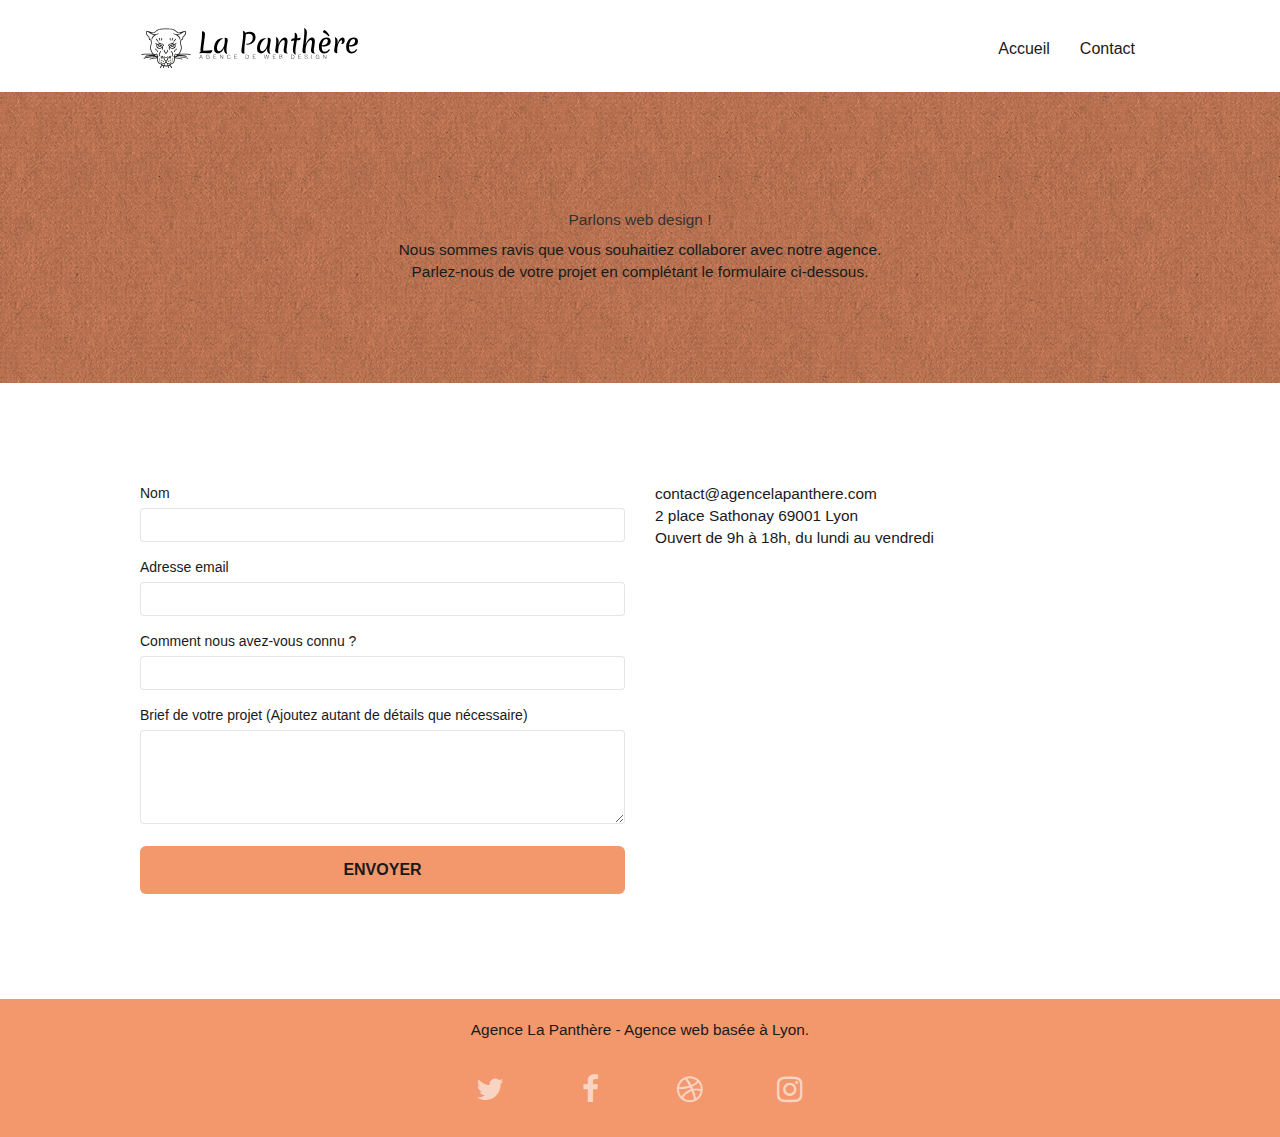
==== commit c5decbc8: "Modification" ====
--- a/contact.html
+++ b/contact.html
@@ -66,10 +66,10 @@
 			<div class="container bloc-lg">
 				<div class="row">
 					<div class="col-sm-12">
-						<h1 class="text-center hero-bloc-text tc-white">
+						<h1 class="text-center hero-bloc-text">
 							Parlons web design !
 						</h1>
-						<p class="text-center mg-lg tc-white tight-width-whitespace">
+						<p class="text-center mg-lg tight-width-whitespace">
 							Nous sommes ravis que vous souhaitiez collaborer avec notre agence.<br>
 							Parlez-nous de votre projet en complétant le formulaire ci-dessous.
 						</p>
@@ -87,25 +87,25 @@
 						<form id="form_1" novalidate data-success-msg="Your message has been sent."
 							data-fail-msg="Sorry it seems that our mail server is not responding, Sorry for the inconvenience!">
 							<div class="form-group">
-								<label>
+								<label id="nom" for="name">
 									Nom
 								</label>
 								<input id="name" class="form-control" required />
 							</div>
 							<div class="form-group">
-								<label>
+								<label id="mail" for="email">
 									Adresse email
 								</label>
 								<input id="email" class="form-control" type="email" required />
 							</div>
 							<div class="form-group">
-								<label>
+								<label id="formulaire" for="form-control">
 									Comment nous avez-vous connu ?
 								</label>
 								<input class="form-control" required id="input_504" />
 							</div>
 							<div class="form-group">
-								<label>
+								<label id="texte" for="message">
 									Brief de votre projet (Ajoutez autant de détails que nécessaire)<br>
 								</label><textarea id="message" class="form-control" rows="4" cols="50"
 									required></textarea>
@@ -138,28 +138,31 @@
 			<div class="container bloc-sm">
 				<div class="row">
 					<div class="col-sm-12">
-						<p class="text-center white">
+						<p class="text-center">
 							Agence La Panthère - Agence web basée à Lyon.<br>
 						</p>
 						<div class="row row-no-gutters social">
 							<div class="col-sm-3">
 								<div class="text-center">
-									<a class="social" href="index.html"><span class="fa fa-twitter icon-md"></span></a>
+									<a class="social" href="http://www.twitter.com" aria-label="Twitter"><span
+											class="fa fa-twitter icon-md"></span></a>
 								</div>
 							</div>
 							<div class="col-sm-3">
 								<div class="text-center">
-									<a class="social" href="index.html"><span class="fa fa-facebook icon-md"></span></a>
+									<a class="social" href="http://www.facebook.com" aria-label="Facebook"><span
+											class="fa fa-facebook icon-md"></span></a>
 								</div>
 							</div>
 							<div class="col-sm-3">
 								<div class="text-center">
-									<a class="social" href="index.html"><span class="fa fa-dribbble icon-md"></span></a>
+									<a class="social" href="http://www.dribble.com" aria-label="Dribble"><span
+											class="fa fa-dribbble icon-md"></span></a>
 								</div>
 							</div>
 							<div class="col-sm-3">
 								<div class="text-center">
-									<a class="social" href="index.html"><span
+									<a class="social" href="http://www.instagram.com" aria-label="Instagram"><span
 											class="fa fa-instagram icon-md"></span></a>
 								</div>
 							</div>
--- a/css/style.css
+++ b/css/style.css
@@ -867,13 +867,13 @@
     }
 }
 
-@media only screen and (min-device-width: 768px) and (max-device-width: 1024px) and (orientation: landscape) {
+@media only screen and (min-width: 768px) and (max-width: 1024px) and (orientation: landscape) {
     .b-parallax {
         background-attachment: scroll;
     }
 }
 
-@media only screen and (min-device-width: 1024px) and (max-device-width: 1366px) and (-webkit-min-device-pixel-ratio: 1.5) {
+@media only screen and (min-width: 1024px) and (max-width: 1366px) and (-webkit-min-device-pixel-ratio: 1.5) {
     .b-parallax {
         background-attachment: scroll;
     }
@@ -894,10 +894,6 @@
         position: relative;
     }
 
-    .bloc {
-        padding-left: constant(safe-area-inset-left);
-        padding-right: constant(safe-area-inset-right);
-    }
 
     .bloc-group,
     .bloc-group .bloc {
@@ -908,8 +904,6 @@
     .bloc-fill-screen .fill-bloc-top-edge,
     .bloc-fill-screen .fill-bloc-bottom-edge {
         padding: 0 20px;
-        padding-left: constant(safe-area-inset-left);
-        padding-right: constant(safe-area-inset-right);
     }
 }
 
@@ -1109,6 +1103,9 @@
 
 .citation{
     font-size: 22px;
+}
+
+.citation1{
     font-style: italic;
 }
 
@@ -1131,8 +1128,4 @@
 
 .col-sm-12, .col-sm-6 p{
     font-size: 1.1em;
-}
-
-.font{
-    font-size: 22px;
 }